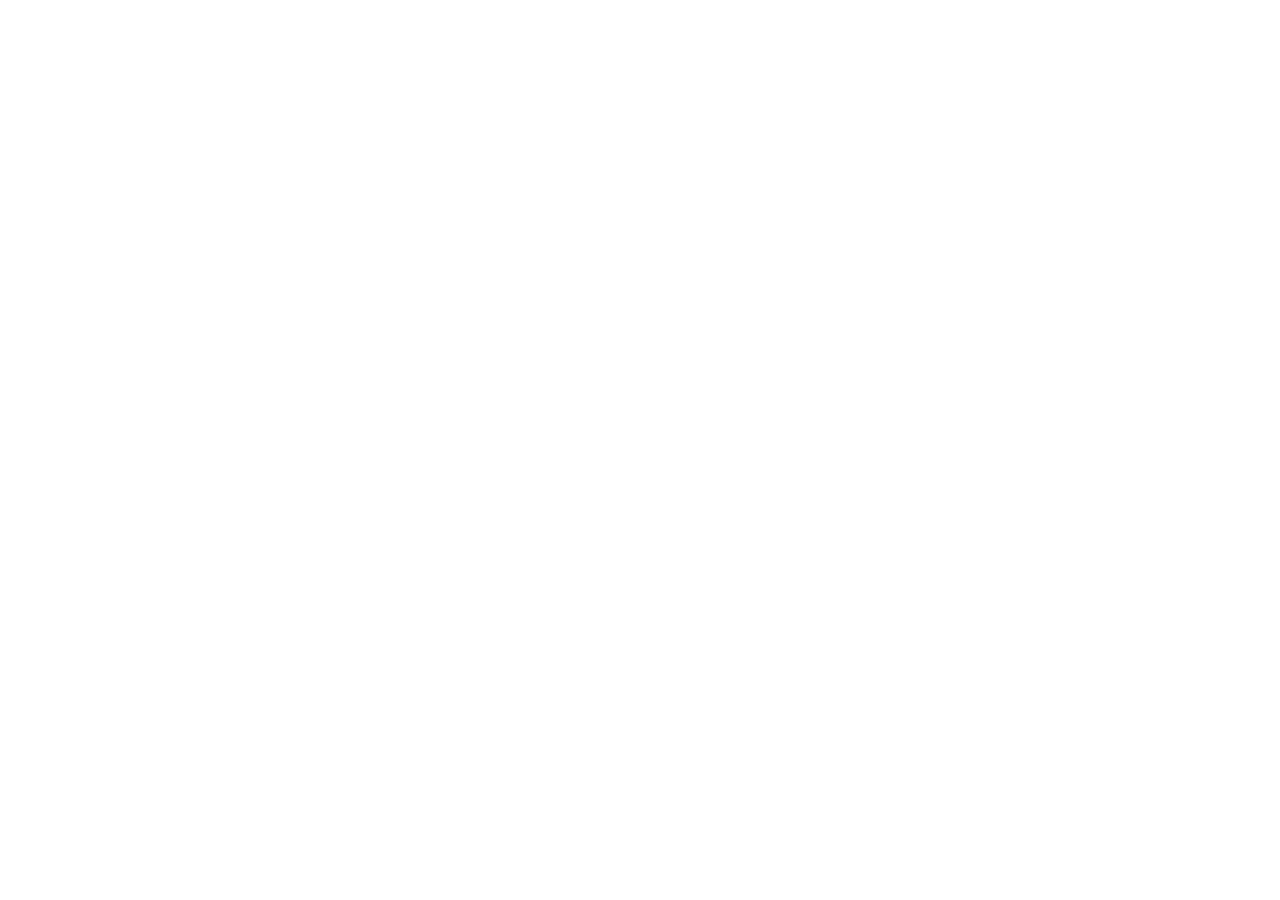
==== index.html @ c64f3a73 "main" ====
<!DOCTYPE html>
<html lang="en">
<head>
    <meta charset="UTF-8">
    <meta name="viewport" content="width=device-width, initial-scale=1.0">
    <title>Baby shower</title>
</head>
<body>
    
</body>
</html>
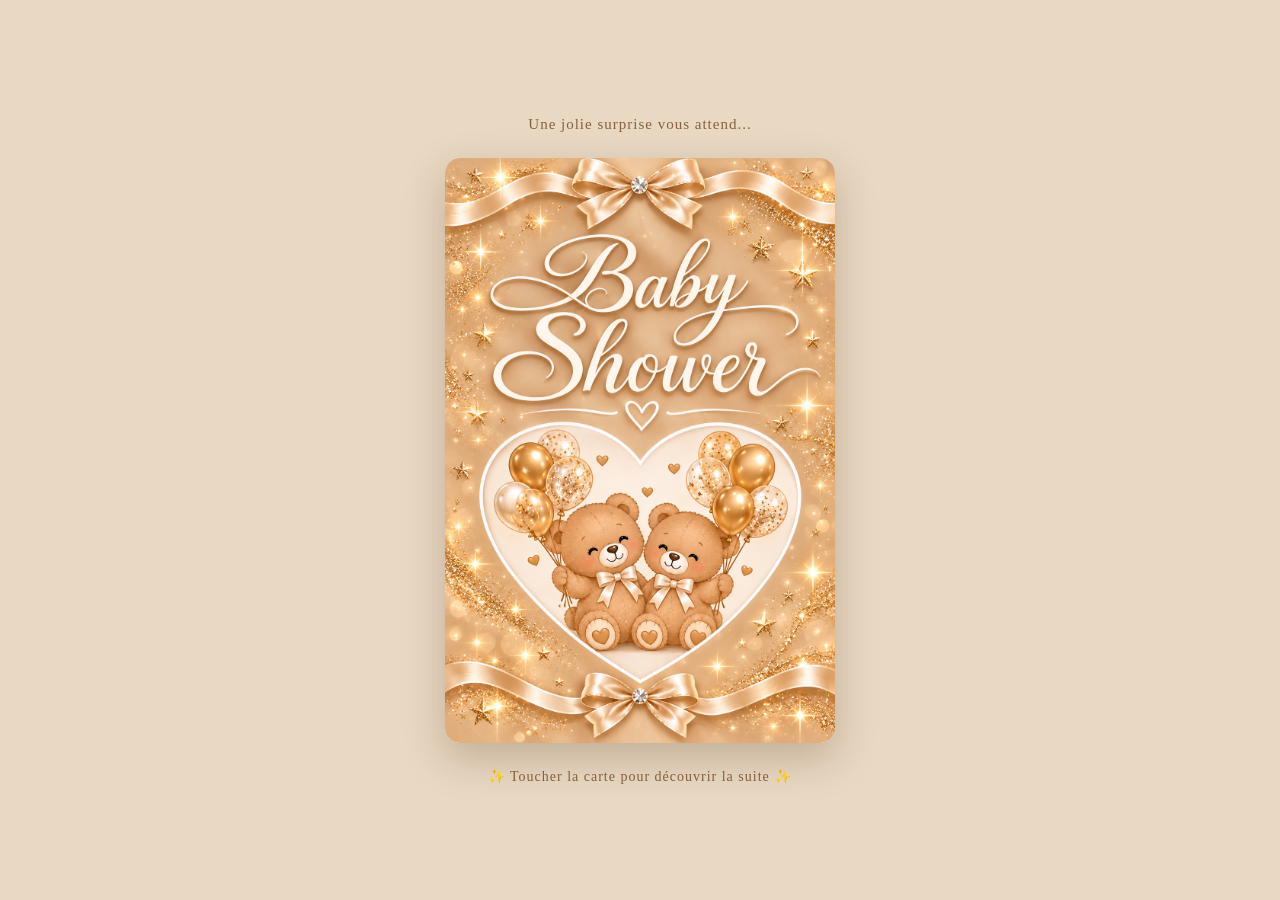
==== commit 3b7cc713: "main" ====
--- a/index.html
+++ b/index.html
@@ -1,11 +1,114 @@
+
 <!DOCTYPE html>
-<html lang="en">
+<html lang="fr">
 <head>
     <meta charset="UTF-8">
     <meta name="viewport" content="width=device-width, initial-scale=1.0">
-    <title>Baby shower</title>
+    <title>Baby Shower</title>
+    <link rel="stylesheet" href="CSS/design.css">
+
 </head>
+
 <body>
-    
+
+    <p class="instruction">Une jolie surprise vous attend...</p>
+
+    <div class="card-container" id="cardContainer">
+
+        <div class="card" id="card">
+
+            <!-- RECTO DE LA CARTE -->
+            <div class="card-face front">
+
+                <img
+                    src="images/Carte baby shower glamour dorée.png"
+                    alt="Invitation Baby Shower"
+                >
+
+            </div>
+
+            <!-- VERSO DE LA CARTE -->
+            <div class="card-face back">
+
+                <!-- Paillettes -->
+                <span class="sparkle">✦</span>
+                <span class="sparkle">✧</span>
+                <span class="sparkle">✦</span>
+                <span class="sparkle">✧</span>
+                <span class="sparkle">✦</span>
+                <span class="sparkle">✧</span>
+                <span class="sparkle">✦</span>
+
+                <!-- Informations de l'invitation -->
+                <div class="invitation-content">
+
+                    <h1>Morgane et Emery</h1>
+
+                    <div class="decoration">✧ ♡ ✧</div>
+
+                    <p class="welcome">
+                        Ont le grand plaisir de vous convier à la célébration de l'arrivée de leur nouveau née.
+                    </p>
+
+                    <div class="information">
+                        <h2>♡ Date ♡</h2>
+                        <p>29 Novembre 2026</p>
+                    </div>
+
+                    <div class="information">
+                        <h2>♡ Heure ♡</h2>
+                        <p>13h</p>
+                    </div>
+
+                    <div class="information">
+                        <h2>♡ Lieu ♡</h2>
+                        <p>À la sablière</p>
+                    </div>
+
+                    <p class="closing">
+                        Nous avons hâte de partager
+                        ce merveilleux moment avec vous !
+                    </p>
+
+                </div>
+
+            </div>
+
+        </div>
+
+    </div>
+
+    <p class="touch-message" id="touchMessage">
+        ✨ Toucher la carte pour découvrir la suite ✨
+    </p>
+
+    <script>
+
+        // Récupération des éléments HTML
+        const card = document.getElementById("card");
+        const touchMessage = document.getElementById("touchMessage");
+
+        // État de la carte
+        let isFlipped = false;
+
+        // Déclenchement de la rotation
+        card.addEventListener("click", function () {
+
+            isFlipped = !isFlipped;
+
+            card.classList.toggle("flipped");
+
+            if (isFlipped) {
+                touchMessage.textContent =
+                    "♡ Votre présence nous ferait plaisir ♡";
+            } else {
+                touchMessage.textContent =
+                    "✨ Toucher la carte pour découvrir la suite ✨";
+            }
+
+        });
+
+    </script>
+
 </body>
-</html>+</html>
--- a/CSS/design.css
+++ b/CSS/design.css
@@ -0,0 +1,293 @@
+
+/* STYLE GENERAL */
+
+* {
+    margin: 0;
+    padding: 0;
+    box-sizing: border-box;
+}
+
+body {
+    min-height: 100vh;
+    display: flex;
+    flex-direction: column;
+    justify-content: center;
+    align-items: center;
+    background: #e9d8c2;
+    font-family: Georgia, serif;
+    overflow-x: hidden;
+}
+
+.instruction {
+    color: #87613d;
+    margin-bottom: 25px;
+    font-size: 15px;
+    letter-spacing: 1px;
+}
+
+
+/* CONTENEUR DE LA CARTE */
+
+.card-container {
+    width: min(90vw, 390px);
+    aspect-ratio: 2 / 3;
+    perspective: 1500px;
+    cursor: pointer;
+}
+
+
+/* CARTE */
+
+.card {
+    position: relative;
+    width: 100%;
+    height: 100%;
+    transform-style: preserve-3d;
+    transition: transform 1.3s ease-in-out;
+}
+
+
+/* ROTATION */
+
+.card.flipped {
+    transform: rotateY(180deg);
+}
+
+
+/* LES DEUX FACES */
+
+.card-face {
+    position: absolute;
+    width: 100%;
+    height: 100%;
+    top: 0;
+    left: 0;
+    border-radius: 15px;
+    overflow: hidden;
+    backface-visibility: hidden;
+    -webkit-backface-visibility: hidden;
+
+    box-shadow: 0 15px 40px rgba(75, 49, 25, 0.25);
+}
+
+
+/* RECTO : IMAGE */
+
+.front {
+    background: white;
+}
+
+.front img {
+    width: 100%;
+    height: 100%;
+    object-fit: cover;
+    display: block;
+}
+
+
+/* VERSO : FOND BEIGE */
+
+.back {
+    transform: rotateY(180deg);
+
+    background: linear-gradient(
+        145deg,
+        #f8eee0,
+        #e8d2b6,
+        #f6eadb
+    );
+
+    display: flex;
+    justify-content: center;
+    align-items: center;
+    padding: 25px;
+    text-align: center;
+}
+
+
+/* CONTENU DU VERSO */
+
+.invitation-content {
+    opacity: 0;
+    transform: translateY(20px);
+
+    transition:
+        opacity 1.2s ease,
+        transform 1.2s ease;
+
+    transition-delay: 0.8s;
+
+    width: 100%;
+    position: relative;
+    z-index: 2;
+}
+
+.card.flipped .invitation-content {
+    opacity: 1;
+    transform: translateY(0);
+}
+
+
+/* TITRE */
+
+.invitation-content h1 {
+    color: #a87535;
+    font-size: clamp(30px, 8vw, 40px);
+    font-style: italic;
+    margin-bottom: 12px;
+}
+
+.decoration {
+    color: #bd8a48;
+    font-size: 24px;
+    margin-bottom: 20px;
+}
+
+
+/* TEXTE DE BIENVENUE */
+
+.welcome {
+    color: #88613e;
+    font-size: 15px;
+    line-height: 1.7;
+    margin-bottom: 22px;
+}
+
+
+/* INFORMATIONS */
+
+.information {
+    margin: 15px 0;
+    color: #745337;
+}
+
+.information h2 {
+    font-size: 17px;
+    color: #a87535;
+    margin-bottom: 6px;
+}
+
+.information p {
+    font-size: 15px;
+}
+
+
+/* MESSAGE FINAL */
+
+.closing {
+    margin-top: 25px;
+    color: #a87535;
+    font-size: 18px;
+    font-style: italic;
+}
+
+
+/* PAILLETTES */
+
+.sparkle {
+    position: absolute;
+    color: #ffffff;
+    font-size: 18px;
+    opacity: 0;
+    z-index: 1;
+
+    text-shadow:
+        0 0 5px #fff,
+        0 0 10px #e8b95e,
+        0 0 20px #d9a441;
+
+    pointer-events: none;
+}
+
+.card.flipped .sparkle {
+    animation: glitter 2.5s infinite ease-in-out;
+}
+
+
+/* POSITION DES PAILLETTES */
+
+.sparkle:nth-child(1) {
+    top: 10%;
+    left: 15%;
+    animation-delay: 0.2s;
+}
+
+.sparkle:nth-child(2) {
+    top: 20%;
+    right: 12%;
+    animation-delay: 0.8s;
+}
+
+.sparkle:nth-child(3) {
+    top: 45%;
+    left: 8%;
+    animation-delay: 1.2s;
+}
+
+.sparkle:nth-child(4) {
+    top: 60%;
+    right: 10%;
+    animation-delay: 0.5s;
+}
+
+.sparkle:nth-child(5) {
+    bottom: 12%;
+    left: 20%;
+    animation-delay: 1.5s;
+}
+
+.sparkle:nth-child(6) {
+    bottom: 15%;
+    right: 20%;
+    animation-delay: 0.9s;
+}
+
+.sparkle:nth-child(7) {
+    top: 35%;
+    right: 25%;
+    animation-delay: 1.7s;
+}
+
+
+/* ANIMATION DES PAILLETTES */
+
+@keyframes glitter {
+
+    0%, 100% {
+        opacity: 0;
+        transform: scale(0.5) rotate(0deg);
+    }
+
+    50% {
+        opacity: 1;
+        transform: scale(1.5) rotate(45deg);
+    }
+
+}
+
+
+/* TEXTE SOUS LA CARTE */
+
+.touch-message {
+    margin-top: 25px;
+    color: #87613d;
+    font-size: 14px;
+    letter-spacing: 1px;
+}
+
+
+/* ACCESSIBILITE */
+
+@media (prefers-reduced-motion: reduce) {
+
+    .card,
+    .invitation-content {
+        transition-duration: 0.01ms;
+    }
+
+    .card.flipped .sparkle {
+        animation: none;
+        opacity: 0.8;
+    }
+
+}
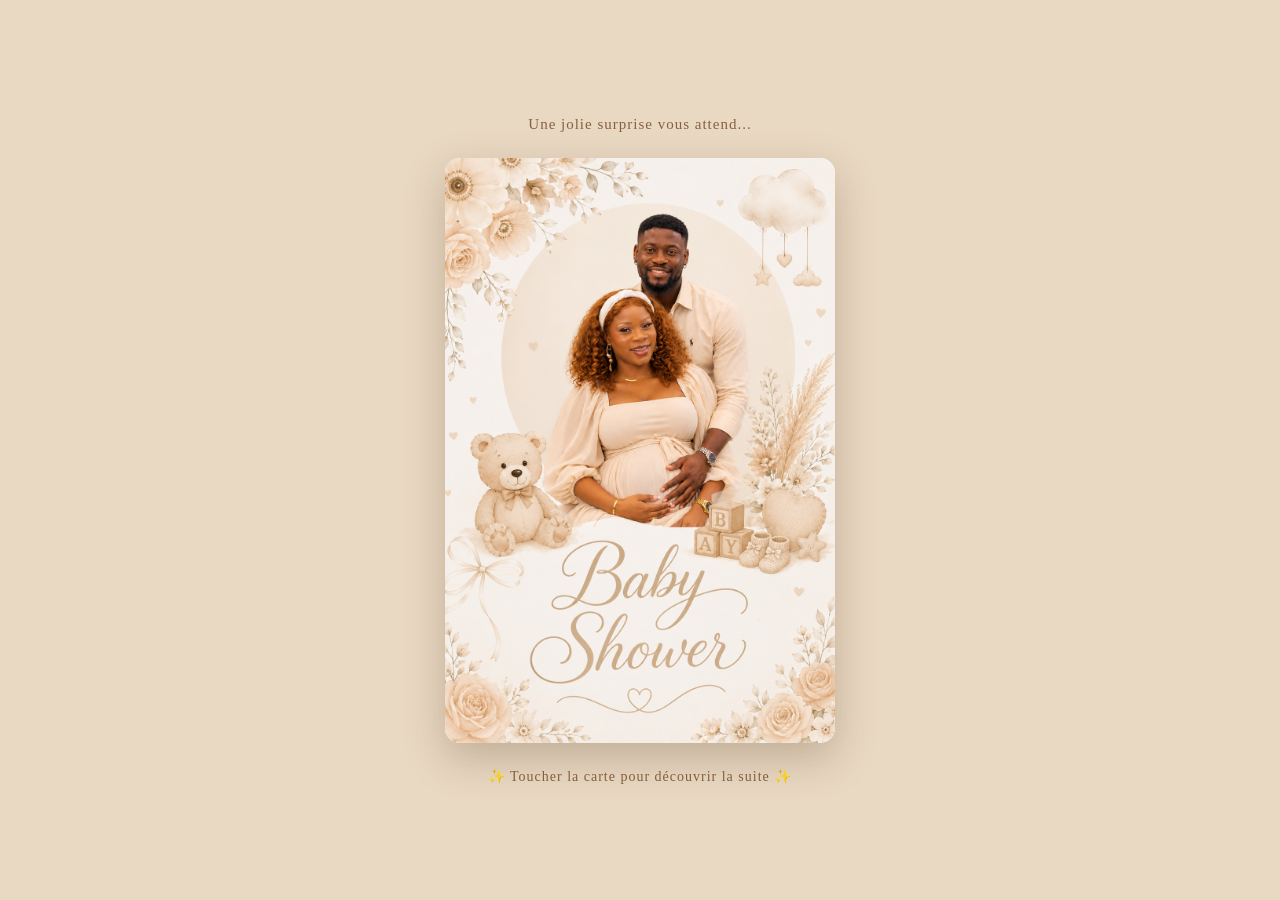
==== commit 6e432ca6: "main" ====
--- a/index.html
+++ b/index.html
@@ -21,7 +21,7 @@
             <div class="card-face front">
 
                 <img
-                    src="images/Carte baby shower glamour dorée.png"
+                    src="images/Douce célébration de baby shower.png"
                     alt="Invitation Baby Shower"
                 >
 
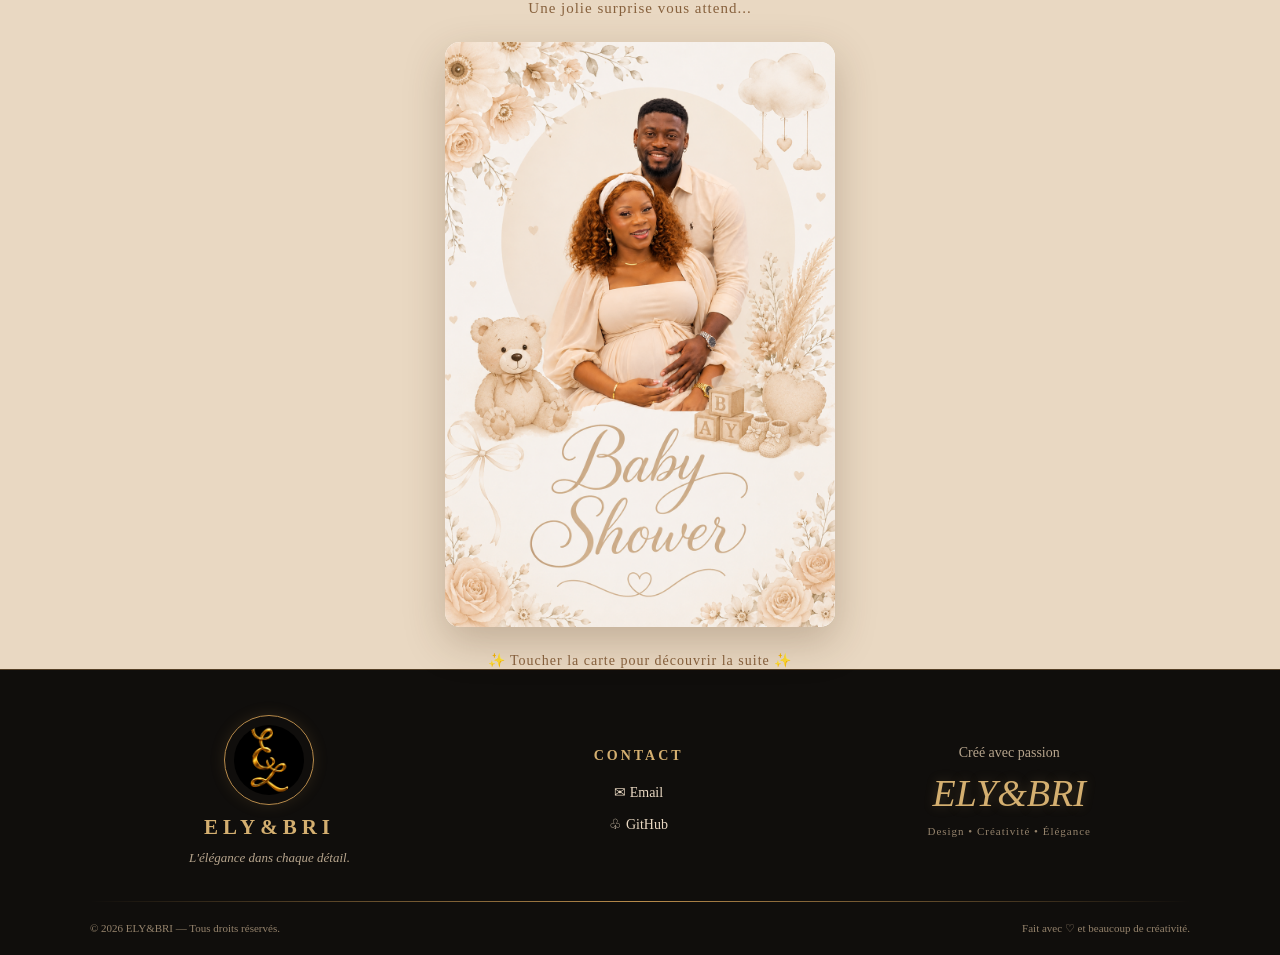
==== commit cba4197f: "main" ====
--- a/index.html
+++ b/index.html
@@ -70,6 +70,8 @@
                         ce merveilleux moment avec vous !
                     </p>
 
+                    <a href="cadeaux.html" id="btnCadeaux" class="gift-button"> ♡ Découvrir les cadeaux ♡</a>
+
                 </div>
 
             </div>
@@ -78,37 +80,88 @@
 
     </div>
 
+    
+
     <p class="touch-message" id="touchMessage">
         ✨ Toucher la carte pour découvrir la suite ✨
     </p>
 
-    <script>
+    
+        <footer class="main-footer">
 
-        // Récupération des éléments HTML
-        const card = document.getElementById("card");
-        const touchMessage = document.getElementById("touchMessage");
+            <div class="footer-content">
 
-        // État de la carte
-        let isFlipped = false;
+                <!-- LOGO -->
+                <div class="footer-brand">
 
-        // Déclenchement de la rotation
-        card.addEventListener("click", function () {
+                    <div class="logo-orb">
+                        <img
+                            src="images/Monogramme calligraphique doré sur noir.png"
+                            alt="Logo ELY&BRI"
+                            class="footer-logo"
+                        >
+                    </div>
 
-            isFlipped = !isFlipped;
+                    <h2>ELY&BRI</h2>
 
-            card.classList.toggle("flipped");
+                    <p class="brand-description">
+                        L'élégance dans chaque détail.
+                    </p>
 
-            if (isFlipped) {
-                touchMessage.textContent =
-                    "♡ Votre présence nous ferait plaisir ♡";
-            } else {
-                touchMessage.textContent =
-                    "✨ Toucher la carte pour découvrir la suite ✨";
-            }
+                </div>
 
-        });
+                <!-- CONTACT -->
+                <div class="footer-section">
 
-    </script>
+                    <h3>CONTACT</h3>
+
+                    <a href="mailto:tonadresse@email.com">
+                        ✉ Email
+                    </a>
+
+                    <a href="https://github.com/ton-profil"
+                    target="_blank"
+                    rel="noopener noreferrer">
+                        ♧ GitHub
+                    </a>
+
+                </div>
+
+                <!-- SIGNATURE -->
+                <div class="footer-signature">
+
+                    <p class="signature-text">
+                        Créé avec passion
+                    </p>
+
+                    <span class="signature-name">
+                        ELY&BRI
+                    </span>
+
+                    <p class="signature-date">
+                        Design • Créativité • Élégance
+                    </p>
+
+                </div>
+
+            </div>
+
+            <!-- SEPARATEUR -->
+            <div class="footer-line"></div>
+
+            <!-- COPYRIGHT -->
+            <div class="footer-bottom">
+
+                <p>© 2026 ELY&BRI — Tous droits réservés.</p>
+
+                <p>Fait avec ♡ et beaucoup de créativité.</p>
+
+            </div>
+
+        </footer>
+
+
+    <script type="module" src="JS/invitation.js"></script>
 
 </body>
 </html>
--- a/CSS/design.css
+++ b/CSS/design.css
@@ -7,16 +7,23 @@
     box-sizing: border-box;
 }
 
+
 body {
+
     min-height: 100vh;
+    width: 100%;
+
     display: flex;
     flex-direction: column;
-    justify-content: center;
     align-items: center;
+
     background: #e9d8c2;
     font-family: Georgia, serif;
+
     overflow-x: hidden;
-}
+
+}
+
 
 .instruction {
     color: #87613d;
@@ -291,3 +298,268 @@
     }
 
 }
+
+/* BOUTON ACCES AUX CADEAUX */
+
+.gift-button {
+    display: inline-block;
+    margin-top: 20px;
+    padding: 12px 22px;
+
+    background: #a87535;
+    color: white;
+
+    text-decoration: none;
+    font-size: 14px;
+    border-radius: 30px;
+
+    transition: all 0.3s ease;
+}
+
+.gift-button:hover {
+    background: #87613d;
+    transform: translateY(-3px);
+}
+
+
+/* =================================
+   FOOTER ELY&BRI
+================================= */
+
+.main-footer {
+
+    width: 100%;
+    margin-top: auto;
+    padding: 45px 7% 20px;
+
+    background: #100e0c;
+    color: #e9d8c2;
+
+    text-align: center;
+
+    border-top: 1px solid rgba(184, 139, 75, 0.4);
+
+}
+
+/* CONTENU PRINCIPAL */
+
+.footer-content {
+
+    width: 100%;
+    max-width: 1200px;
+    margin: auto;
+
+    display: flex;
+    justify-content: space-around;
+    align-items: center;
+    flex-wrap: wrap;
+
+    gap: 45px;
+
+}
+
+/* IDENTITE DE MARQUE */
+
+.footer-brand {
+
+    display: flex;
+    flex-direction: column;
+    align-items: center;
+    gap: 10px;
+
+}
+
+.logo-orb {
+
+    width: 90px;
+    height: 90px;
+
+    display: flex;
+    justify-content: center;
+    align-items: center;
+
+    border: 1px solid #b88b4b;
+    border-radius: 50%;
+
+    box-shadow:
+        0 0 15px rgba(184, 139, 75, 0.15);
+
+}
+
+.footer-logo {
+
+    width: 70px;
+    height: 70px;
+
+    object-fit: cover;
+    border-radius: 50%;
+
+    animation: rotateLogo 12s linear infinite;
+
+}
+
+@keyframes rotateLogo {
+
+    from {
+        transform: rotate(0deg);
+    }
+
+    to {
+        transform: rotate(360deg);
+    }
+
+}
+
+.footer-brand h2 {
+
+    color: #d4af70;
+    letter-spacing: 5px;
+    font-size: 21px;
+
+}
+
+.brand-description {
+
+    color: #b7a58d;
+    font-size: 13px;
+    font-style: italic;
+
+}
+
+/* CONTACT */
+
+.footer-section {
+
+    display: flex;
+    flex-direction: column;
+    gap: 15px;
+
+}
+
+.footer-section h3 {
+
+    color: #d4af70;
+    letter-spacing: 3px;
+    font-size: 14px;
+    margin-bottom: 5px;
+
+}
+
+.footer-section a {
+
+    color: #e9d8c2;
+    text-decoration: none;
+    font-size: 14px;
+
+    transition: 0.3s ease;
+
+}
+
+.footer-section a:hover {
+
+    color: #d4af70;
+    transform: translateY(-2px);
+
+}
+
+/* SIGNATURE */
+
+.footer-signature {
+
+    display: flex;
+    flex-direction: column;
+    gap: 10px;
+
+}
+
+.signature-text {
+
+    font-size: 14px;
+    color: #b7a58d;
+
+}
+
+.signature-name {
+
+    font-family: "Brush Script MT", cursive;
+    font-size: 38px;
+    font-style: italic;
+
+    color: #d4af70;
+
+    text-shadow:
+        0 0 12px rgba(212, 175, 112, 0.25);
+
+}
+
+.signature-date {
+
+    font-size: 11px;
+    letter-spacing: 1px;
+    color: #95836c;
+
+}
+
+/* SEPARATEUR */
+
+.footer-line {
+
+    max-width: 1100px;
+    width: 100%;
+
+    height: 1px;
+    margin: 35px auto 20px;
+
+    background: linear-gradient(
+        to right,
+        transparent,
+        #b88b4b,
+        transparent
+    );
+
+}
+
+/* BAS DU FOOTER */
+
+.footer-bottom {
+
+    display: flex;
+    justify-content: space-between;
+    flex-wrap: wrap;
+
+    gap: 12px;
+
+    max-width: 1100px;
+    margin: auto;
+
+    color: #95836c;
+    font-size: 11px;
+
+}
+
+/* RESPONSIVE MOBILE */
+
+@media screen and (max-width: 600px) {
+
+    .main-footer {
+
+        padding: 40px 20px 20px;
+
+    }
+
+    .footer-content {
+
+        flex-direction: column;
+        gap: 35px;
+
+    }
+
+    .footer-bottom {
+
+        flex-direction: column;
+        text-align: center;
+        gap: 10px;
+
+    }
+
+}
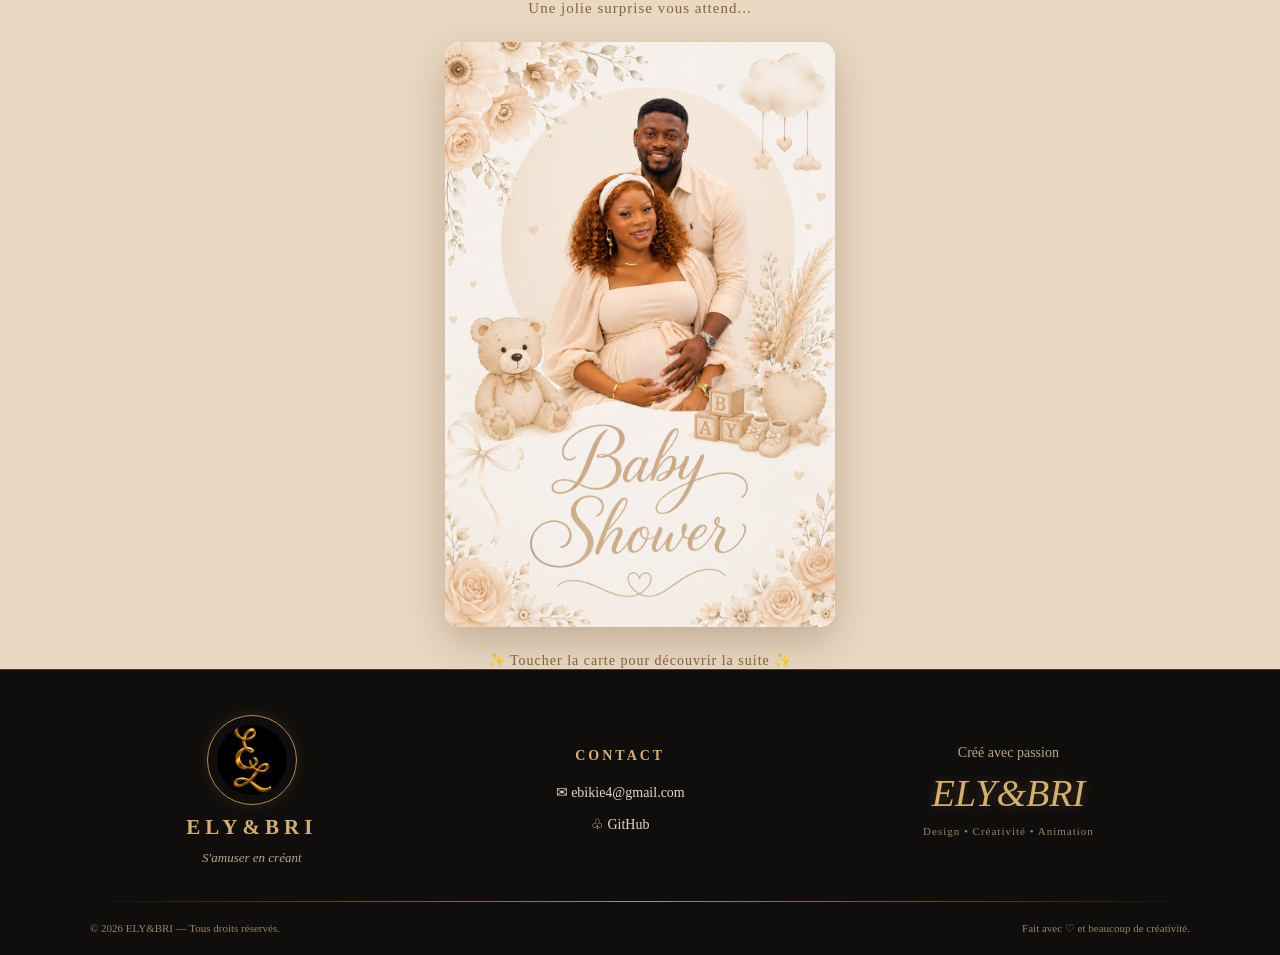
==== commit 6106ac8e: "main" ====
--- a/index.html
+++ b/index.html
@@ -105,7 +105,7 @@
                     <h2>ELY&BRI</h2>
 
                     <p class="brand-description">
-                        L'élégance dans chaque détail.
+                        S'amuser en créant 
                     </p>
 
                 </div>
@@ -115,11 +115,11 @@
 
                     <h3>CONTACT</h3>
 
-                    <a href="mailto:tonadresse@email.com">
-                        ✉ Email
+                    <a href="https://mail.google.com/mail/u/0/#inbox">
+                        ✉ ebikie4@gmail.com
                     </a>
 
-                    <a href="https://github.com/ton-profil"
+                    <a href="https://github.com/brinahfah"
                     target="_blank"
                     rel="noopener noreferrer">
                         ♧ GitHub
@@ -139,7 +139,7 @@
                     </span>
 
                     <p class="signature-date">
-                        Design • Créativité • Élégance
+                        Design • Créativité • Animation
                     </p>
 
                 </div>
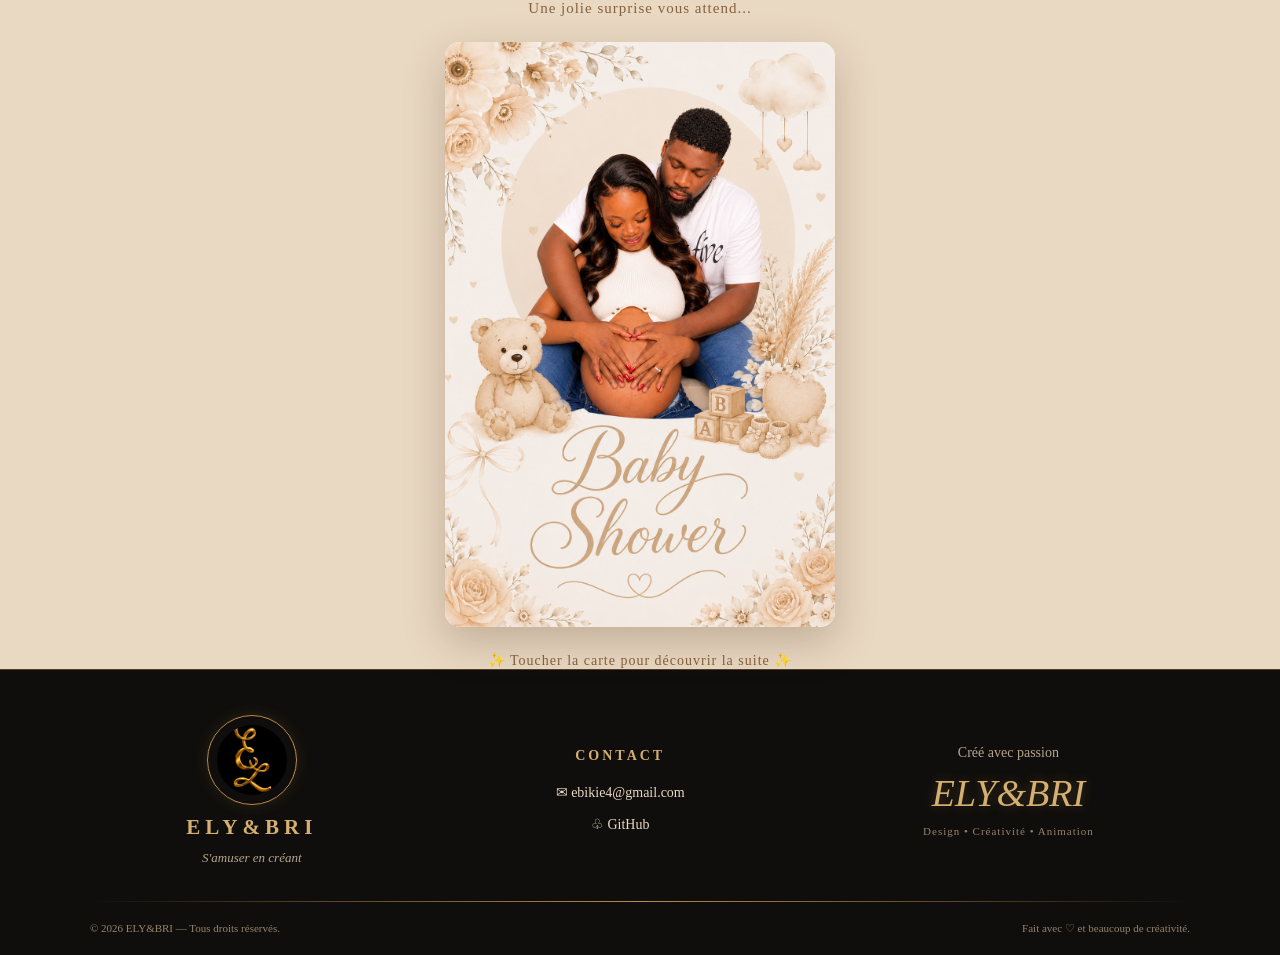
==== commit 920e336b: "main" ====
--- a/index.html
+++ b/index.html
@@ -21,7 +21,7 @@
             <div class="card-face front">
 
                 <img
-                    src="images/Douce célébration de baby shower.png"
+                    src="images/Douceur d’une baby shower intemporelle.png"
                     alt="Invitation Baby Shower"
                 >
 
